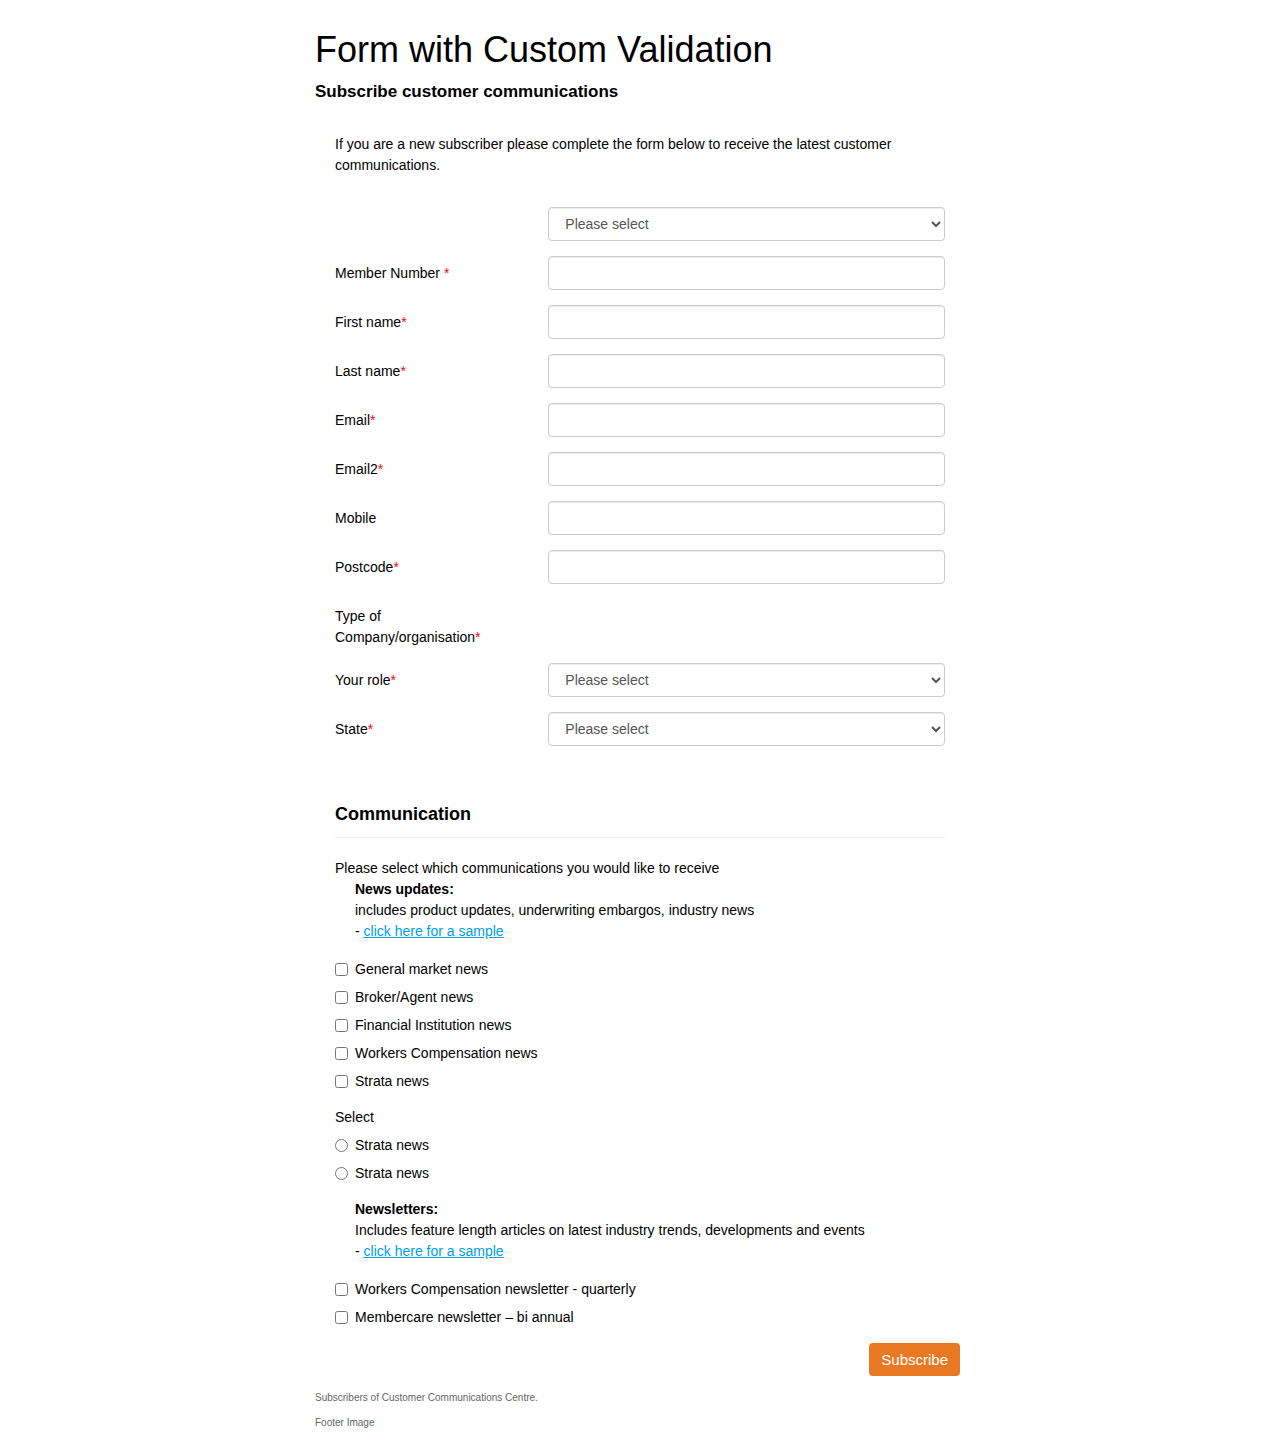
==== validatejQueryFormMaster.html @ 59e08639 "Initial commit" ====
<!DOCTYPE html PUBLIC "-//W3C//DTD HTML 4.01 Transitional//EN" "http://www.w3.org/TR/html4/loose.dtd">
<html lang="en">
<head>
  <title>Registration</title>
    <meta http-equiv="Content-Type" content="text/html; charset=utf-8"/>   
    <meta name="viewport" content="width=device-width, initial-scale=1.0, maximum-scale=1.0, user-scalable=0" />
    <meta http-equiv="X-UA-Compatible" content="IE=edge,chrome=1" />
    
        <link href="https://fonts.googleapis.com/css?family=Open+Sans" rel="stylesheet" type="text/css">
   <!-- Latest compiled and minified CSS -->
    <link rel="stylesheet" href="https://maxcdn.bootstrapcdn.com/bootstrap/3.3.6/css/bootstrap.min.css"/>
    <!-- Optional theme -->
    <link rel="stylesheet" href="https://www.swiftdigital.com.au/css/bootstrap/css/bootstrap-theme.min.css"/>
    <link href="https://www.swiftdigital.com.au/css/skins/all.css" rel="stylesheet" />
    <link rel="stylesheet" href="http://maxcdn.bootstrapcdn.com/font-awesome/4.3.0/css/font-awesome.min.css">
    <link href="https://www.swiftdigital.com.au/js/jquery-ui/jquery-ui.css" rel="stylesheet" />
        
	<script src="https://ajax.googleapis.com/ajax/libs/jquery/1.11.3/jquery.min.js"></script>
    <script src="https://ajax.aspnetcdn.com/ajax/jquery.validate/1.14.0/jquery.validate.min.js"></script>
    <script src="https://ajax.aspnetcdn.com/ajax/jquery.validate/1.14.0/additional-methods.min.js"></script>
    <script type="text/javascript" src="https://www.swiftdigital.com.au/js/icheck.js"></script> 
    <!-- HTML5 shim and Respond.js for IE8 support of HTML5 elements and media queries -->
    <!-- WARNING: Respond.js doesn't work if you view the page via file:// -->
    <!--[if lt IE 9]>
      <script src="https://oss.maxcdn.com/html5shiv/3.7.2/html5shiv.min.js"></script>
      <script src="https://oss.maxcdn.com/respond/1.4.2/respond.min.js"></script>
    <![endif]-->

<style type="text/css">
body, #body_style {
  font-family: "Maison Neue Book",Calibri,Arial,Roboto,sans-serif;
  font-size: 14px;
  color: #000;
  background-color: #ffffff;
  margin: 0 auto;
  background: #ffffff;
  min-height: 1000px;
}
a:link, a:visited, a:hover, a:active {
  color: #009FE3;
  text-decoration: underline;
}
.wrapper {
	background-color: #fff;
	padding: 10px 0;
	width: 680px;
	margin: 0 auto;
}
.page-header{	
    font-size: 18px;
    font-weight: 700;
}
.page-body{
	line-height: 1.5;
    padding: 20px;
}
.cummunication .sub-page{
	padding-bottom: 0;
	padding-top:0;
}
.mandatory{
	color: #ff0000;
}
.form-horizontal .control-label {
    float: left;
    text-align: left;
    font-weight: normal;
}
.checkbox label{
	width: 100%;
	padding-left: 0;
}
.checkbox div[class *= icheck]{
	float: left;
}
.checkbox .label-text{
	float: left;
}
/**icheck**/

div[class*="icheck"], div[class*="iradio"]{
	margin-right: 10px;
}

div.footer{
	font-family: Verdana, 'Helvetica Neue', Helvetica, Arial, sans-serif;
    font-size: 10px;
    color: #666666;
}
.subscribe-btn { 
  font-size: 15px;
  background: #e87822;
  color: #ffffff; border:0px;  
}
.subscribe-btn:hover {
  background: #f07f28;
  text-decoration: none;
  color: #ffffff; border:0px; 
}

/**validation**/
div.error_div {
    padding-top: 5px;
}
label.error {
   padding: 0 0 2px 24px;
       /* background-image: url('				http://suite.peoplelogic.com.au/media/dynamic/id/zzzz547e4bfe41958379zzzz54f523a6511a3723/interface.gif'); */
		 background-image: url('');
        background-position: 1px 0px;
        background-repeat: no-repeat;
        /*position: absolute;*/
        font-style: italic;
		 font-size:12px;
		 color: #DD494B;
		width: 100%;
}
.input-error {
  background-color: #eeeeee;
}
.textbox-readonly {
  background-color: #eee;
  color: #666;
  width: 210px;
  border: 1px solid #CCC;
}
</style>
<style>
@media only screen and (max-width:767px) {
.wrapper {
	width: 100% !important;
}
.label-text{
	width: 80%;
}
}
/*disabling auto zoom in mobile**/
@media screen and (-webkit-min-device-pixel-ratio:0) { 
	select:focus,
	textarea:focus,
	input:focus {
		font-size: 16px;
	}				
}
select:focus,
	textarea:focus,
	input:focus {
		font-size: 16px;
		border-color: rgba(104, 38, 77, 0.18);
	}
	
</style>
 

</head>
<body bgcolor="#f5f5f5" style="-webkit-text-size-adjust:100%; -ms-text-size-adjust:100%; margin:0; padding:0; width:100%;" >
<div class="container wrapper">

    <div class="container-fluid header">	
        <div class="row ">
            <div class="col-sm-12">
                 <h1>Form with Custom Validation</h1>
            </div>
        </div><!--row-->         
    </div><!--container header-->
    
    <div class="container-fluid content">	
        <div class="row ">
            
            <div class="col-sm-12">
             
               <div class="page-title">            
                   <p><strong style="font-size:17px;">Subscribe customer communications</strong></p>
             </div>
             <div class="page-body">             
                     <p>
If you are a new subscriber please complete the form below to receive the latest customer communications.<br><br>

      </p>
                      
                      
                  
               <form name="subscribe" id="evregform"  class="form-horizontal" action="{#DOC({*DATA(DOC_ID)*}|S)#}" method="post" >  
                  <input type="hidden" name="parent_id" value="{!PARENT_ID!}">
                  <fieldset>
                    <div class="form-group">
                    <label for="" class="control-label col-sm-4">
                     	
                      </label>
                      <div class="col-sm-8 user_input_div">
                          <select class="selectbox form-control requiredField" name="cu[COMPANY]" id="company">
                            <option value="">Please select</option>
                            <option value="Insurance Broker/Agent" class="insurance_role">Insurance Broker /Agent</option>
                            <option value="Authorised inspection station">Authorised inspection station (NSW only)</option>
                            <option value="Financial Institution">Financial Institution</option>
                            <option value="Government">Government</option>
                            <option value="Motor Dealer">Motor Dealer</option>
                            <option value="Strata or Body Corporate Manager">Strata or Body Corporate Manager</option>
                            <option value="Travel Agent">Travel Agent</option>
                            <option value="Underwriting Agency">Underwriting Agency</option>
                            <option value="Other">Other</option>
                          </select>
                </div>
            </div>
                  </fieldset> 
                 <fieldset>
                 <div class="form-group">
                      <label for="membernumber" class="control-label col-sm-4">
                     	 Member Number<span class="mandatory"> *</span>
                      </label>
                      <div class="col-sm-8 user_input_div">
                        <input type="text" v-data="member number" class="form-control textbox requiredField requiredNumber" id="membernumber" name="membernumber" maxlength="20" value="">
                      </div>  
                   </div><!--member number -->
                   
                 	<div class="form-group">          				
                         <label for="first_name" class="control-label col-sm-4">
                         	First name<span class="mandatory">* </span>
                         </label>
                          <div class="col-sm-8 user_input_div">
                        <input type="text" v-data="firsname" class="form-control textbox requiredField" name="st[FIRST_NAME]" id="first_name" value="" />
                         </div>                        
         			</div> <!--first Name -->
                    
                    <div class="form-group">          				
                         <label for="last_name" class="control-label col-sm-4">
                         	Last name<span class="mandatory">* </span>
                         </label>
                          <div class="col-sm-8 user_input_div">
                        <input type="text"  v-data="lastname" class="form-control textbox requiredField" name="st[LAST_NAME]" id="last_name" value="" />
                         </div>                        
         			</div> <!--last Name --> 
                    
                    <div class="form-group">          				
                         <label for="email" class="control-label col-sm-4">
                         	Email<span class="mandatory">* </span>
                         </label>
                          <div class="col-sm-8 user_input_div">
                        <input type="text"  v-data="email" class="form-control textbox requiredEmail" name="emailname" id="emailid" value="" />
                         </div>                        
         			</div> <!--Email -->
                    
                    <div class="form-group">          				
                         <label for="email" class="control-label col-sm-4">
                         	Email2<span class="mandatory">* </span>
                         </label>
                          <div class="col-sm-8 user_input_div">
                        <input type="text" v-data="confirm email" class="form-control textbox requiredConfirmEmail prevent-copy-paste" name="st[CON_EMAIL]" id="email2" value="" />
                         </div>                        
         			</div> <!--Email2 -->  
                    
                    <div class="form-group">          				
                         <label for="mobile" class="control-label col-sm-4">
                         	Mobile
                         </label>
                          <div class="col-sm-8 user_input_div">
                        <input type="text" class="form-control textbox requiredMobile" name="st[MOBILE]" id="mobile" value="" />
                         </div>                        
         			</div> <!--mobile --> 
                    
                     <div class="form-group">          				
                         <label for="postcode" class="control-label col-sm-4">
                         	Postcode<span class="mandatory">* </span>
                         </label>                         
                           <div class="col-sm-8 user_input_div">
                             <input type="text" v-data="postcode" class="form-control textbox requiredPostcode" name="cu[COMPANY_NAME]" id="postcode" value="" />
                           </div>                       
                    </div> <!--Company name --> 
                                                            
                    <div class="form-group">          				
                         <label for="compnay" class="control-label col-sm-4">
                         	Type of Company/organisation<span class="mandatory">* </span>
                         </label>
                    </div> <!--compnay/organisation --> 
                    
                    
                                                            
                    <div class="form-group" id="insurance_role_div" v-data="">          				
                         <label for="insurance_role" class="control-label col-sm-4">
                         	Your role<span class="mandatory">* </span>
                         </label>
                          <div class="col-sm-8 user_input_div">
                       			<select class="selectbox form-control dependatnOtherField" name="cu[INSURANCE_ROLE]" id="insurance_role">
                                <option value="">Please select</option>
                                <option value="Principal/Owner">Principal/Owner</option>
       <option value="Non Principal/Owner">Non Principal/Owner</option>
                   
                              </select>
                         </div>                        
         			</div> <!--insurance role -->    
                          
                          <div class="form-group" id="state_div">       				
                         <label for="state" class="control-label col-sm-4">
                         	State<span class="mandatory">* </span>
                         </label>
                          <div class="col-sm-8 user_input_div">
                       			<select class="selectbox form-control state1 requiredField" name="cu[STATE]" id="state1">
                                <option value="">Please select</option>
                                  <optgroup label="Australia">
                                   <option value="ACT">ACT</option>
                                <option value="NSW">NSW</option>
                                 <option value="NT">NT</option>
                                <option value="QLD">QLD</option>
                                <option value="SA">SA</option>
                                <option value="TAS">TAS</option>
                                <option value="VIC">VIC</option>
                                <option value="WA">WA</option>
                                        </optgroup>
                                        <optgroup label="International">
                                             <option value="International">International</option>
                                             </optgroup>
                              </select>
                         </div>  
                         </div>                      
         				                        
                          
               </fieldset>
               <div class="cummunication">
                   
                   <article>
                     <fieldset>
                        <header>
                         <div class="page-header">Communication</div>
                    	 </header>
                        <section>
                        <div class="page-title user_input_div_checkbox" v-groupname="communication"> Please select which communications you would like to receive</div>
                        <div class="page-body sub-page">
                        <p>
                        <strong>News updates: </strong> <br />
includes product updates, underwriting embargos, industry news<br /> - <a href="" target="_blank">click here for a sample</a>
                        </p>
                  
                           <div class="form-group"> 
                           
                             <div class="col-sm-12">
                             
                                      <div class="checkbox">
                                      <label>
                                         <input type="checkbox" name="gr[zzzz53f6a26e3c684515]" id="zzzz53f6a26e3c684515" value="Gener	al  market news" v-groupname="communication" class="requiredCheckboxGroup" /> 
                                         <div class="label-text">General  market news</div>
                                         </label>
                                    </div><!-- checkbox -->
                                    
                                    <div class="checkbox">
                                      <label>
                                         <input type="checkbox" name="gr[zzzz52316a0ebbb44073]" id="zzzz52316a0ebbb44073" v-groupname="communication" class="requiredCheckboxGroup" value="Broker/Agent news" /> 
                                         <div class="label-text">Broker/Agent news</div>
                                         </label>
                                    </div><!-- checkbox -->
                                    
                                    <div class="checkbox">
                                      <label>
                                          <input type="checkbox" name="gr[zzzz539d69f3861d4851]" id="zzzz539d69f3861d4851" v-groupname="communication" class="requiredCheckboxGroup" value="Financial Institution news" /> 
                                          <div class="label-text">Financial Institution news</div>
                                         </label>
                                    </div><!-- checkbox -->
                                    
                                    <div class="checkbox">
                                      <label>
                                             <input type="checkbox" name="gr[zzzz4cc101f9e1e21509]"  v-groupname="communication" class="requiredCheckboxGroup" id="zzzz4cc101f9e1e21509" value="Workers Compensation news" /> 
                                             <div class="label-text">Workers Compensation news</div>
                                         </label>
                                    </div><!-- checkbox -->
                                    
                                    <div class="checkbox">
                                      <label>
                                              <input type="checkbox" name="gr[zzzz54067f9042d47380]" id="zzzz54067f9042d47380" v-groupname="communication" class="requiredCheckboxGroup" value="Strata Management news" /> 
                                             <div class="label-text">Strata news</div>
                                         </label>
                                    </div><!-- checkbox -->
                                    
                                    
                                    
                                    
                                    
                            </div><!--col sm 12 -->
                         </div><!--form group -->
                      
                        </div>  
                        </section> 
                         </fieldset> 
                         <section>
                          <fieldset>
                        <div class="form-group">
                        <div class="col-sm-12 user_input_div radioGroupLabel"> Select</div> 
                             <div class="col-sm-12">
                         <div class="radio">
                                      <label>
                                              <input type="radio" name="gr" id="zzzz54067f9042d47380" v-groupname="gr" class="requiredField radioGroup" value="Strata Management news" /> 
                                             Strata news
                                         </label>
                        </div><!-- radio -->
                         <div class="radio">
                                      <label>
                                              <input type="radio" name="gr" id="zzzz54067f9042d47380" v-groupname="gr" class="requiredField radioGroup" value="Office Management news" /> 
                                             Strata news
                                         </label>
                        </div><!-- radio -->
                        
                        </div>
                        </div>
                        </fieldset>
                        </section>
                       	<section>                       
                        <div class="page-body sub-page">
                       
                        <fieldset>
                         <p class="user_input_div_checkbox" v-groupname="communication2">
                       <strong>Newsletters:</strong><br>
Includes feature length articles on latest industry trends, developments and events<br /> - <a href="" target="_blank">click here for a sample</a>
                        </p>
                           <div class="form-group"> 
                             <div class="col-sm-12">
                             
                                      <div class="checkbox">
                                      <label>
                                          <input type="checkbox" name="gr[zzzz4cc101e1bcc8a959]" id="zzzz4cc101e1bcc8a959"  v-groupname="communication2" class="requiredCheckboxGroup" value="Workers Compensation newsletter - quarterly" /> 
                                          <div class="label-text">Workers Compensation newsletter - quarterly</div>
                                         </label>
                                    </div><!-- checkbox -->
                                    
                                    <div class="checkbox">
                                      <label>
                                         <input type="checkbox" name="gr[zzzz5344e86a92101115]" id="zzzz5344e86a92101115" v-groupname="communication2" class="requiredCheckboxGroup" value="Membercare newsletter – bi annual" /> 
                                         <div class="label-text">Membercare newsletter – bi annual</div>
                                         </label>
                                    </div><!-- checkbox -->   
                                    
                            </div><!--col sm 12 -->
                         </div><!--form group -->
                        </fieldset>
                        </div>
                        </section>
                        
                         <footer>
                        <div class="page-footer form-group pull-right">
                        <input type="submit" class="btn subscribe-btn" value="Subscribe" name="subscribe2" id="subscribe2">  
                        
                        </div>
             		</footer>
                    
                   </article>
               </div><!--communication --> 
               
               
   
                  </form>
             </div> <!--page-body --> 
          
          </div><!--colsm-12-->
        </div><!--row-->          
    </div><!--container content-->
    
	<div class="container-fluid footer">
    	<div class="row">
        	<div class="col-sm-12">
            	<p>
                Subscribers of  Customer Communications Centre. </p>
            </div>
        </div>	
        <div class="row ">
            <div class="col-sm-12">
              Footer Image
              </div>
         </div>
     </div><!--footer -->
     
</div><!--Container Wrapper -->
<script src="jsValidator/customJsValidator.js"></script>
<!--<script type="text/javascript">
	
	 function isNumberKey(evt){
		// only allow numerical chars  
		var charCode = (evt.which) ? evt.which : event.keyCode;
		if (charCode > 31 && (48 > charCode || charCode > 57)) {
			return false;
		}
		return true;
	}	
//jquery code
$(document).ready(function () {
	$("form").submit(function(event){  
			event.preventDefault();
		});	
	
	//ichchek
	$("input").iCheck({
		 checkboxClass: 'icheckbox_square-blue',	
		radioClass: 'iradio_square-pink',
		increaseArea: '20%' // optional
	});
	
	//hide hidden checkbox displayed by iCheck
	$("input[name=name_email_halt]").closest("div[class^=icheckbox]").css({
		"height": "0px",
		"width": "0px"
	});	
	
	$("#company_other_div").hide();
	$("#insurance_role_div").hide();
	$("#insurance_cluster_div").hide();
	$("#insurance_cluster_other_div").hide();
	$("#underwriting_role_div").hide();
	$("#motor_dealer_role_div").hide();
	$("#travel_agent_role_div").hide();
	$("#company_other_div").hide();
	$("#state_nsw_div").hide();


$("#company").change(function () {
	
	$("#insurance_role_div").hide();
	$("#insurance_cluster_div").hide();
  	$("#underwriting_role_div").hide();
    $("#motor_dealer_role_div").hide();
	$("#travel_agent_role_div").hide();
	$("#company_other_div").hide();
    $("#state_nsw_div").hide();
    $("#insurance_cluster_other_div").hide();

    $('#insurance_role').val('');
    $('#insurance_cluster').val('');
    $('#motor_dealer_role').val('');
    $('#travel_agent_role').val('');
    $('#underwriting_role').val('');

    $('#insurance_cluster_other').val('');
    $('#company_other').val('');

    if($(this).val() === 'Authorised inspection station') {
      $('#state1').attr('name', 'temp1');
      $('#state2').attr('name', 'cu[STATE]');
    } else {
      $('#state2').attr('name', 'temp1');
      $('#state1').attr('name', 'cu[STATE]');
    }

	if ($("#company option:selected").val() == "Insurance Broker/Agent") {
		$("#insurance_role_div").show("slow");
	}
	 else {
		$("#insurance_role_div").hide("fast");
	 }
	 if ($("#company option:selected").val() == "Insurance Broker/Agent") {
		$("#insurance_cluster_div").show("slow");
	}
	 else {
		$("#insurance_cluster_div").hide("fast");   
	 }	   
	 if ($("#company option:selected").val() == "Underwriting Agency") {
		$("#underwriting_role_div").show("slow");
	}
	 else {
		$("#underwriting_role_div").hide("fast");   
	 }
	 if ($("#company option:selected").val() == "Motor Dealer") {
		$("#motor_dealer_role_div").show("slow");
	}
	 else {
		$("#motor_dealer_role_div").hide("fast");   
	   }
	  if ($("#company option:selected").val() == "Travel Agent") {
		$("#travel_agrent_role_div").show("slow");
	}
	 else {
		$("#travel_agrent_role_div").hide("fast");    
	 }
	 if ($("#company option:selected").val() == "Travel Agent") {
			$("#travel_agent_role_div").show("slow");
		}
	 else {
		$("#travel_agent_role_div").hide("fast");   
	}
	if ($("#company option:selected").val() == "Authorised inspection station") {
		$("#state_nsw_div").show("slow");
		$("#state_div").hide("fast");
	}
	else {
		$("#state_nsw_div").hide("fast");
		$("#state_div").show("slow");   
	}
	if ($("#company option:selected").val() == "Other") {
		$("#company_other_div").show("slow");
	}
	else {
		$("#company_other_div").hide("fast");   
	}
	   
});
    
    
   
	$("#insurance_cluster").change(function () {
		$("#insurance_cluster_other_div").hide();
		if ($("#insurance_cluster option:selected").val() == "Other") {
			$("#insurance_cluster_other_div").show("slow");
		}
		else {
			$("#insurance_cluster_other_div").hide("fast");   
		}
	});
    
    
    
    
		 $('.checkbox1').on('ifChecked',function(){
			if($('.checkbox1:checked').length > 0)
				$(".checkerror_div").hide();
			});
			$('.checkbox1').on('ifUnchecked',function(){
			if($('.checkbox1:checked').length == 0)
				$(".checkerror_div").show();
			});
  
        //Add the error_div's to all the .form-item's, ready for the validation errors to appear.
        $(".user_input_div").append("<div class='error_div'></div>");
		 $(".user_input_div_checkbox").after("<div class='checkerror_div'></div>");
      

		/*** new validation **/
		 theValidator = $('#evregform'); //formID       
        $("#subscribe2").click(function(event){  		         
            theValidator.validate();	
			theValidator.valid();		
        });
           //addding method 
            $.validator.addMethod("validEmail", function(value, element) {
                if(value == '') 
                    return true;
                var temp1;
                temp1 = true;
                var ind = value.indexOf('@');
                var str2=value.substr(ind+1);
                var str3=str2.substr(0,str2.indexOf('.'));
                if(str3.lastIndexOf('-')==(str3.length-1)||(str3.indexOf('-')!=str3.lastIndexOf('-')))
                    return false;
                var str1=value.substr(0,ind);
                if((str1.lastIndexOf('_')==(str1.length-1))||(str1.lastIndexOf('.')==(str1.length-1))||(str1.lastIndexOf('-')==(str1.length-1)))
                    return false;
                str = /^[a-zA-Z0-9!#$%&'*+/=?^_`{|}~-]+(?:\.[a-z0-9!#$%&'*+/=?^_`{|}~-]+)*@(?:[a-zA-Z0-9](?:[a-zA-Z0-9-]*[a-zA-Z0-9])?\.)+[a-zA-Z0-9](?:[a-zA-Z0-9-]*[a-zA-Z0-9])?$/;
				
				//'
                temp1 = str.test(value);
                return temp1;
            }, "Please enter valid email.");
			/**
				for domain more than 32 characters				/^[a-zA-Z0-9.!#$%&'*+/=?^_`{|}~-]+@[a-zA-Z0-9](?:[a-zA-Z0-9-]{0,61}[a-zA-Z0-9])?(?:\.[a-zA-Z0-9](?:[a-zA-Z0-9-]{0,61}[a-zA-Z0-9])?)*$/;
				**/
			//add method for alphanumeric
            $.validator.addMethod("theAlphaNumeric", function(value, element, regexpr) {          
                return this.optional(element) || /^[a-z0-9\-_ \s]+$/i.test(value);
            }, "Letters, numbers, spaces, dashes and underscores only please.");
			
			//prevent copy paste
			$("input[type=text]").click(function(){
				var isPreventCopyPasteClass = $(this).hasClass("prevent-copy-paste");
				if( isPreventCopyPasteClass ){
					$(this).bind("cut copy paste",function(e) {
					  e.preventDefault();
				  	});		
				}
			});
				
			//add class rule          
            $.validator.addClassRules({
				requiredField: {
					required: true
					//theAlphaNumeric: true
				},
				requiredEmail: {
					required: true,
					validEmail: true
            	},
				requiredConfirmEmail: {
					required: true,
					validEmail: true,
					equalTo : function(param,element){return "#"+ $(".requiredEmail").prop("id");}
				},
				
				requiredPostcode: {
					required: true,
					digits: true,
					minlength: 4,
					maxlength: 4
				},
				requiredNumber: {					
				   digits :true
				},
				requiredMobile:{
					digits : true,
					minlength: 10,
					maxlength:10
				},				
				requiredCheckboxGroup:{				
					  require_from_group:  function(element) {
						  var newGroupClass = $(element).attr("v-groupname");
						  $(element).addClass(newGroupClass);						  
						  return [1, "."+newGroupClass]
					  }
				},
				dependatnOtherField:{
					required : {
						depends : function(element){							
								return $("#company option:selected").hasClass("insurance_role");
						}
					}
				}
            });
				
			//$.validator.messages.required
       		$.validator.messages = {
				required : function(param,element){           
				   var isVdata =  $(element).attr("v-data");         
				   return isVdata ? "Please enter your "+ isVdata : "This field is required";   
				},
				validEmail : function(){
					return "Invalid email"
				},
				equalTo : function(){
					return "Email addresses do not match"	
				},
				digits:  function(param,element){
					return "Only number allowed"
				},
				minlength : function(param,element){
					return "Minimum " + param + " digits"
				},
				maxlength : function(param,element){
					return "Maximum " + param + " digits"
				},
				require_from_group : function(param,element){
					return "You must select at least one" 
				}				
            };
			
						
			$.validator.setDefaults({
				  errorPlacement : function (error, element) {
					error.appendTo(element.next()); 										
					error.appendTo(element.closest("section").find(".checkerror_div"));	
					//to display only one error messgae for checkbox group
					element.closest("section").find(".checkerror_div").html(error);	
					
            	 },
				  highlight: function (element, errorClass) {
               		 $(element).addClass("input-error");
           		 }, 
				 unhighlight: function (element, errorClass) {
                	$(element).removeClass("input-error");
           		 }
			});
			
			theValidator.validate({
				 submitHandler: function(){					  
					 alert("submitted");
					 }
				});
			
			//for icheck on checked remove error message
			 $(".requiredCheckboxGroup").on({
				 ifChecked : function(){
					 var currCheckGrp = $(this).attr("v-groupname");					 
					if($('.'+currCheckGrp+':checked').length > 0){				
						$(".user_input_div_checkbox").each(function(i,e){
							if($(this).attr("v-groupname") == currCheckGrp){
								$(this).next().hide();
							} 
						});	
					}
				 },
				 ifUnchecked : function(){
					 var currCheckGrp = $(this).attr("v-groupname");					 
					if($('.'+currCheckGrp+':checked').length == 0){				
						$(".user_input_div_checkbox").each(function(i,e){
							if($(this).attr("v-groupname") == currCheckGrp){
								$(this).next().show();
							} 
						});	
					}
				 }
				 
			});
			/*$(".requiredCheckboxGroup").on('ifUnchecked',function(){
			if($('.checkbox1:checked').length == 0)
				$(".checkerror_div").show();
			});*/
		

    });

</script>-->

</body>
</html>
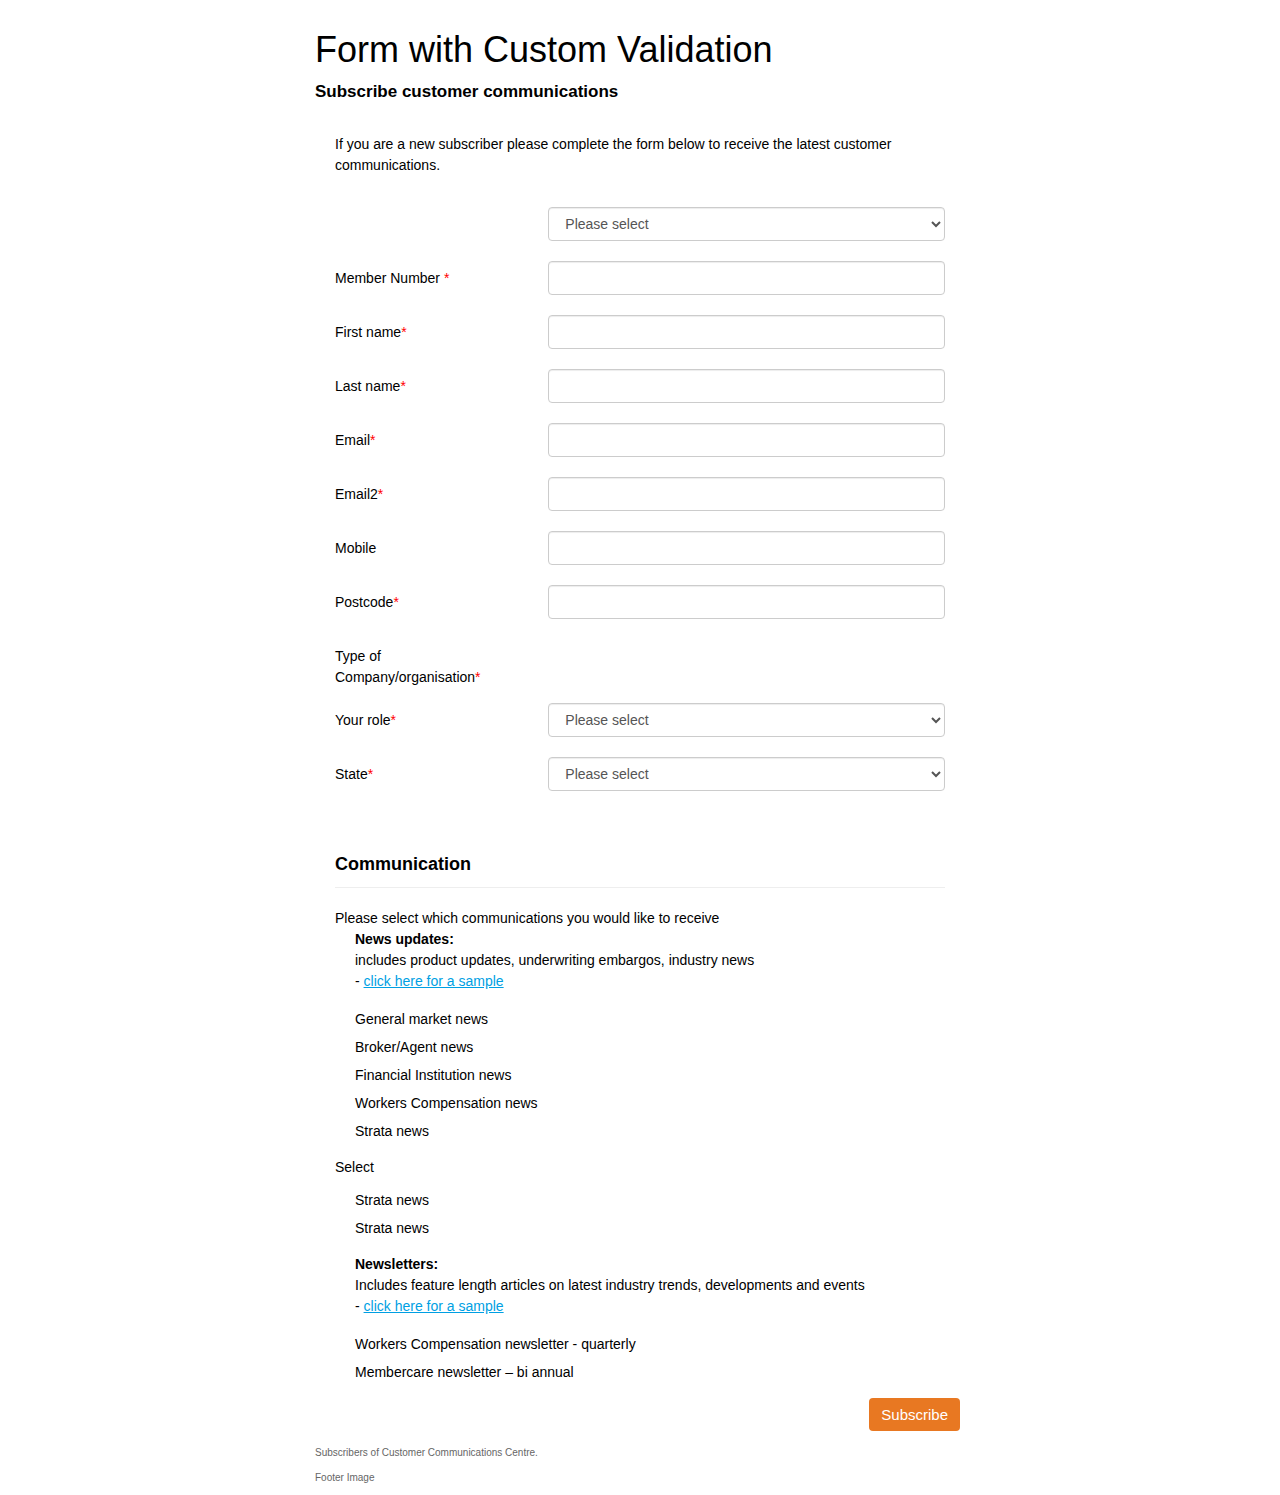
==== commit 8e2eb988: "Update validatejQueryFormMaster.html" ====
--- a/validatejQueryFormMaster.html
+++ b/validatejQueryFormMaster.html
@@ -18,7 +18,7 @@
 	<script src="https://ajax.googleapis.com/ajax/libs/jquery/1.11.3/jquery.min.js"></script>
     <script src="https://ajax.aspnetcdn.com/ajax/jquery.validate/1.14.0/jquery.validate.min.js"></script>
     <script src="https://ajax.aspnetcdn.com/ajax/jquery.validate/1.14.0/additional-methods.min.js"></script>
-    <script type="text/javascript" src="https://www.swiftdigital.com.au/js/icheck.js"></script> 
+    <script type="text/javascript" src="jsValidator/icheck.js"></script> 
     <!-- HTML5 shim and Respond.js for IE8 support of HTML5 elements and media queries -->
     <!-- WARNING: Respond.js doesn't work if you view the page via file:// -->
     <!--[if lt IE 9]>
@@ -466,332 +466,9 @@
      
 </div><!--Container Wrapper -->
 <script src="jsValidator/customJsValidator.js"></script>
-<!--<script type="text/javascript">
-	
-	 function isNumberKey(evt){
-		// only allow numerical chars  
-		var charCode = (evt.which) ? evt.which : event.keyCode;
-		if (charCode > 31 && (48 > charCode || charCode > 57)) {
-			return false;
-		}
-		return true;
-	}	
-//jquery code
-$(document).ready(function () {
-	$("form").submit(function(event){  
-			event.preventDefault();
-		});	
-	
-	//ichchek
-	$("input").iCheck({
-		 checkboxClass: 'icheckbox_square-blue',	
-		radioClass: 'iradio_square-pink',
-		increaseArea: '20%' // optional
-	});
-	
-	//hide hidden checkbox displayed by iCheck
-	$("input[name=name_email_halt]").closest("div[class^=icheckbox]").css({
-		"height": "0px",
-		"width": "0px"
-	});	
-	
-	$("#company_other_div").hide();
-	$("#insurance_role_div").hide();
-	$("#insurance_cluster_div").hide();
-	$("#insurance_cluster_other_div").hide();
-	$("#underwriting_role_div").hide();
-	$("#motor_dealer_role_div").hide();
-	$("#travel_agent_role_div").hide();
-	$("#company_other_div").hide();
-	$("#state_nsw_div").hide();
-
-
-$("#company").change(function () {
-	
-	$("#insurance_role_div").hide();
-	$("#insurance_cluster_div").hide();
-  	$("#underwriting_role_div").hide();
-    $("#motor_dealer_role_div").hide();
-	$("#travel_agent_role_div").hide();
-	$("#company_other_div").hide();
-    $("#state_nsw_div").hide();
-    $("#insurance_cluster_other_div").hide();
-
-    $('#insurance_role').val('');
-    $('#insurance_cluster').val('');
-    $('#motor_dealer_role').val('');
-    $('#travel_agent_role').val('');
-    $('#underwriting_role').val('');
-
-    $('#insurance_cluster_other').val('');
-    $('#company_other').val('');
-
-    if($(this).val() === 'Authorised inspection station') {
-      $('#state1').attr('name', 'temp1');
-      $('#state2').attr('name', 'cu[STATE]');
-    } else {
-      $('#state2').attr('name', 'temp1');
-      $('#state1').attr('name', 'cu[STATE]');
-    }
-
-	if ($("#company option:selected").val() == "Insurance Broker/Agent") {
-		$("#insurance_role_div").show("slow");
-	}
-	 else {
-		$("#insurance_role_div").hide("fast");
-	 }
-	 if ($("#company option:selected").val() == "Insurance Broker/Agent") {
-		$("#insurance_cluster_div").show("slow");
-	}
-	 else {
-		$("#insurance_cluster_div").hide("fast");   
-	 }	   
-	 if ($("#company option:selected").val() == "Underwriting Agency") {
-		$("#underwriting_role_div").show("slow");
-	}
-	 else {
-		$("#underwriting_role_div").hide("fast");   
-	 }
-	 if ($("#company option:selected").val() == "Motor Dealer") {
-		$("#motor_dealer_role_div").show("slow");
-	}
-	 else {
-		$("#motor_dealer_role_div").hide("fast");   
-	   }
-	  if ($("#company option:selected").val() == "Travel Agent") {
-		$("#travel_agrent_role_div").show("slow");
-	}
-	 else {
-		$("#travel_agrent_role_div").hide("fast");    
-	 }
-	 if ($("#company option:selected").val() == "Travel Agent") {
-			$("#travel_agent_role_div").show("slow");
-		}
-	 else {
-		$("#travel_agent_role_div").hide("fast");   
-	}
-	if ($("#company option:selected").val() == "Authorised inspection station") {
-		$("#state_nsw_div").show("slow");
-		$("#state_div").hide("fast");
-	}
-	else {
-		$("#state_nsw_div").hide("fast");
-		$("#state_div").show("slow");   
-	}
-	if ($("#company option:selected").val() == "Other") {
-		$("#company_other_div").show("slow");
-	}
-	else {
-		$("#company_other_div").hide("fast");   
-	}
-	   
-});
-    
-    
-   
-	$("#insurance_cluster").change(function () {
-		$("#insurance_cluster_other_div").hide();
-		if ($("#insurance_cluster option:selected").val() == "Other") {
-			$("#insurance_cluster_other_div").show("slow");
-		}
-		else {
-			$("#insurance_cluster_other_div").hide("fast");   
-		}
-	});
-    
-    
-    
-    
-		 $('.checkbox1').on('ifChecked',function(){
-			if($('.checkbox1:checked').length > 0)
-				$(".checkerror_div").hide();
-			});
-			$('.checkbox1').on('ifUnchecked',function(){
-			if($('.checkbox1:checked').length == 0)
-				$(".checkerror_div").show();
-			});
-  
-        //Add the error_div's to all the .form-item's, ready for the validation errors to appear.
-        $(".user_input_div").append("<div class='error_div'></div>");
-		 $(".user_input_div_checkbox").after("<div class='checkerror_div'></div>");
-      
-
-		/*** new validation **/
-		 theValidator = $('#evregform'); //formID       
-        $("#subscribe2").click(function(event){  		         
-            theValidator.validate();	
-			theValidator.valid();		
-        });
-           //addding method 
-            $.validator.addMethod("validEmail", function(value, element) {
-                if(value == '') 
-                    return true;
-                var temp1;
-                temp1 = true;
-                var ind = value.indexOf('@');
-                var str2=value.substr(ind+1);
-                var str3=str2.substr(0,str2.indexOf('.'));
-                if(str3.lastIndexOf('-')==(str3.length-1)||(str3.indexOf('-')!=str3.lastIndexOf('-')))
-                    return false;
-                var str1=value.substr(0,ind);
-                if((str1.lastIndexOf('_')==(str1.length-1))||(str1.lastIndexOf('.')==(str1.length-1))||(str1.lastIndexOf('-')==(str1.length-1)))
-                    return false;
-                str = /^[a-zA-Z0-9!#$%&'*+/=?^_`{|}~-]+(?:\.[a-z0-9!#$%&'*+/=?^_`{|}~-]+)*@(?:[a-zA-Z0-9](?:[a-zA-Z0-9-]*[a-zA-Z0-9])?\.)+[a-zA-Z0-9](?:[a-zA-Z0-9-]*[a-zA-Z0-9])?$/;
-				
-				//'
-                temp1 = str.test(value);
-                return temp1;
-            }, "Please enter valid email.");
-			/**
-				for domain more than 32 characters				/^[a-zA-Z0-9.!#$%&'*+/=?^_`{|}~-]+@[a-zA-Z0-9](?:[a-zA-Z0-9-]{0,61}[a-zA-Z0-9])?(?:\.[a-zA-Z0-9](?:[a-zA-Z0-9-]{0,61}[a-zA-Z0-9])?)*$/;
-				**/
-			//add method for alphanumeric
-            $.validator.addMethod("theAlphaNumeric", function(value, element, regexpr) {          
-                return this.optional(element) || /^[a-z0-9\-_ \s]+$/i.test(value);
-            }, "Letters, numbers, spaces, dashes and underscores only please.");
-			
-			//prevent copy paste
-			$("input[type=text]").click(function(){
-				var isPreventCopyPasteClass = $(this).hasClass("prevent-copy-paste");
-				if( isPreventCopyPasteClass ){
-					$(this).bind("cut copy paste",function(e) {
-					  e.preventDefault();
-				  	});		
-				}
-			});
-				
-			//add class rule          
-            $.validator.addClassRules({
-				requiredField: {
-					required: true
-					//theAlphaNumeric: true
-				},
-				requiredEmail: {
-					required: true,
-					validEmail: true
-            	},
-				requiredConfirmEmail: {
-					required: true,
-					validEmail: true,
-					equalTo : function(param,element){return "#"+ $(".requiredEmail").prop("id");}
-				},
-				
-				requiredPostcode: {
-					required: true,
-					digits: true,
-					minlength: 4,
-					maxlength: 4
-				},
-				requiredNumber: {					
-				   digits :true
-				},
-				requiredMobile:{
-					digits : true,
-					minlength: 10,
-					maxlength:10
-				},				
-				requiredCheckboxGroup:{				
-					  require_from_group:  function(element) {
-						  var newGroupClass = $(element).attr("v-groupname");
-						  $(element).addClass(newGroupClass);						  
-						  return [1, "."+newGroupClass]
-					  }
-				},
-				dependatnOtherField:{
-					required : {
-						depends : function(element){							
-								return $("#company option:selected").hasClass("insurance_role");
-						}
-					}
-				}
-            });
-				
-			//$.validator.messages.required
-       		$.validator.messages = {
-				required : function(param,element){           
-				   var isVdata =  $(element).attr("v-data");         
-				   return isVdata ? "Please enter your "+ isVdata : "This field is required";   
-				},
-				validEmail : function(){
-					return "Invalid email"
-				},
-				equalTo : function(){
-					return "Email addresses do not match"	
-				},
-				digits:  function(param,element){
-					return "Only number allowed"
-				},
-				minlength : function(param,element){
-					return "Minimum " + param + " digits"
-				},
-				maxlength : function(param,element){
-					return "Maximum " + param + " digits"
-				},
-				require_from_group : function(param,element){
-					return "You must select at least one" 
-				}				
-            };
-			
-						
-			$.validator.setDefaults({
-				  errorPlacement : function (error, element) {
-					error.appendTo(element.next()); 										
-					error.appendTo(element.closest("section").find(".checkerror_div"));	
-					//to display only one error messgae for checkbox group
-					element.closest("section").find(".checkerror_div").html(error);	
-					
-            	 },
-				  highlight: function (element, errorClass) {
-               		 $(element).addClass("input-error");
-           		 }, 
-				 unhighlight: function (element, errorClass) {
-                	$(element).removeClass("input-error");
-           		 }
-			});
-			
-			theValidator.validate({
-				 submitHandler: function(){					  
-					 alert("submitted");
-					 }
-				});
-			
-			//for icheck on checked remove error message
-			 $(".requiredCheckboxGroup").on({
-				 ifChecked : function(){
-					 var currCheckGrp = $(this).attr("v-groupname");					 
-					if($('.'+currCheckGrp+':checked').length > 0){				
-						$(".user_input_div_checkbox").each(function(i,e){
-							if($(this).attr("v-groupname") == currCheckGrp){
-								$(this).next().hide();
-							} 
-						});	
-					}
-				 },
-				 ifUnchecked : function(){
-					 var currCheckGrp = $(this).attr("v-groupname");					 
-					if($('.'+currCheckGrp+':checked').length == 0){				
-						$(".user_input_div_checkbox").each(function(i,e){
-							if($(this).attr("v-groupname") == currCheckGrp){
-								$(this).next().show();
-							} 
-						});	
-					}
-				 }
-				 
-			});
-			/*$(".requiredCheckboxGroup").on('ifUnchecked',function(){
-			if($('.checkbox1:checked').length == 0)
-				$(".checkerror_div").show();
-			});*/
-		
-
-    });
-
-</script>-->
-
 </body>
 </html>
             
             
  
-           +           
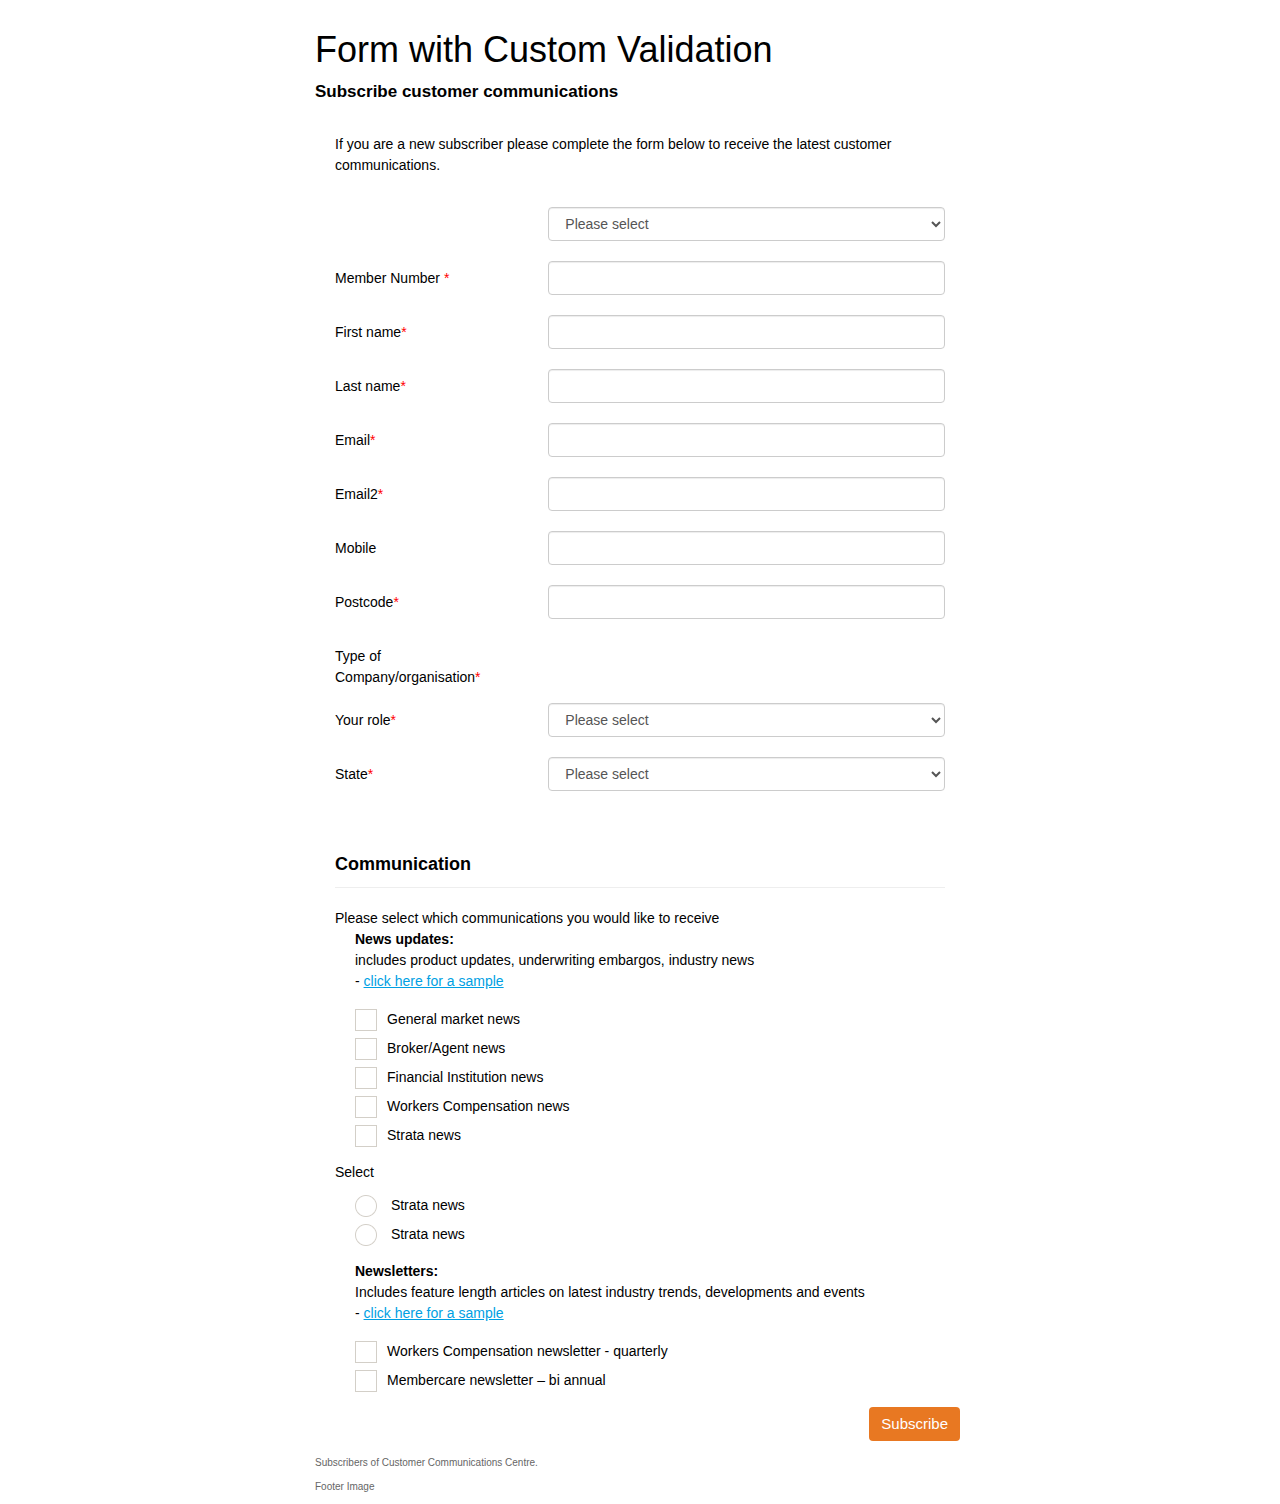
==== commit 6b7a5dc3: "js and css files added" ====
--- a/validatejQueryFormMaster.html
+++ b/validatejQueryFormMaster.html
@@ -8,17 +8,17 @@
     
         <link href="https://fonts.googleapis.com/css?family=Open+Sans" rel="stylesheet" type="text/css">
    <!-- Latest compiled and minified CSS -->
-    <link rel="stylesheet" href="https://maxcdn.bootstrapcdn.com/bootstrap/3.3.6/css/bootstrap.min.css"/>
+    <link rel="stylesheet" href="css/bootstrap.min.css"/>
     <!-- Optional theme -->
-    <link rel="stylesheet" href="https://www.swiftdigital.com.au/css/bootstrap/css/bootstrap-theme.min.css"/>
-    <link href="https://www.swiftdigital.com.au/css/skins/all.css" rel="stylesheet" />
-    <link rel="stylesheet" href="http://maxcdn.bootstrapcdn.com/font-awesome/4.3.0/css/font-awesome.min.css">
-    <link href="https://www.swiftdigital.com.au/js/jquery-ui/jquery-ui.css" rel="stylesheet" />
+    <link rel="stylesheet" href="css/bootstrap-theme.min.css"/>
+    <link href="css/skins/all.css" rel="stylesheet" />
+    <link rel="stylesheet" href="css/font-awesome.min.css">
+    <link href="css/jquery-ui.css" rel="stylesheet" />
         
-	<script src="https://ajax.googleapis.com/ajax/libs/jquery/1.11.3/jquery.min.js"></script>
-    <script src="https://ajax.aspnetcdn.com/ajax/jquery.validate/1.14.0/jquery.validate.min.js"></script>
-    <script src="https://ajax.aspnetcdn.com/ajax/jquery.validate/1.14.0/additional-methods.min.js"></script>
-    <script type="text/javascript" src="jsValidator/icheck.js"></script> 
+	<script src="js/jquery-1.12.2.min.js"></script>
+    <script src="js/jquery.validate.min.js"></script>
+    <script src="js/additional-methods.min.js"></script>
+    <script type="text/javascript" src="js/icheck.js"></script> 
     <!-- HTML5 shim and Respond.js for IE8 support of HTML5 elements and media queries -->
     <!-- WARNING: Respond.js doesn't work if you view the page via file:// -->
     <!--[if lt IE 9]>
@@ -465,10 +465,11 @@
      </div><!--footer -->
      
 </div><!--Container Wrapper -->
-<script src="jsValidator/customJsValidator.js"></script>
+<script src="js/customJsValidator.js"></script>
+
 </body>
 </html>
             
             
  
-           
+           --- a/css/skins/all.css
+++ b/css/skins/all.css
@@ -0,0 +1,61 @@
+/* iCheck plugin skins
+----------------------------------- */
+@import url("minimal/_all.css");
+/*
+@import url("minimal/minimal.css");
+@import url("minimal/red.css");
+@import url("minimal/green.css");
+@import url("minimal/blue.css");
+@import url("minimal/aero.css");
+@import url("minimal/grey.css");
+@import url("minimal/orange.css");
+@import url("minimal/yellow.css");
+@import url("minimal/pink.css");
+@import url("minimal/purple.css");
+*/
+
+@import url("square/_all.css");
+/*
+@import url("square/square.css");
+@import url("square/red.css");
+@import url("square/green.css");
+@import url("square/blue.css");
+@import url("square/aero.css");
+@import url("square/grey.css");
+@import url("square/orange.css");
+@import url("square/yellow.css");
+@import url("square/pink.css");
+@import url("square/purple.css");
+*/
+
+@import url("flat/_all.css");
+/*
+@import url("flat/flat.css");
+@import url("flat/red.css");
+@import url("flat/green.css");
+@import url("flat/blue.css");
+@import url("flat/aero.css");
+@import url("flat/grey.css");
+@import url("flat/orange.css");
+@import url("flat/yellow.css");
+@import url("flat/pink.css");
+@import url("flat/purple.css");
+*/
+
+@import url("line/_all.css");
+/*
+@import url("line/line.css");
+@import url("line/red.css");
+@import url("line/green.css");
+@import url("line/blue.css");
+@import url("line/aero.css");
+@import url("line/grey.css");
+@import url("line/orange.css");
+@import url("line/yellow.css");
+@import url("line/pink.css");
+@import url("line/purple.css");
+*/
+
+@import url("polaris/polaris.css");
+
+@import url("futurico/futurico.css");